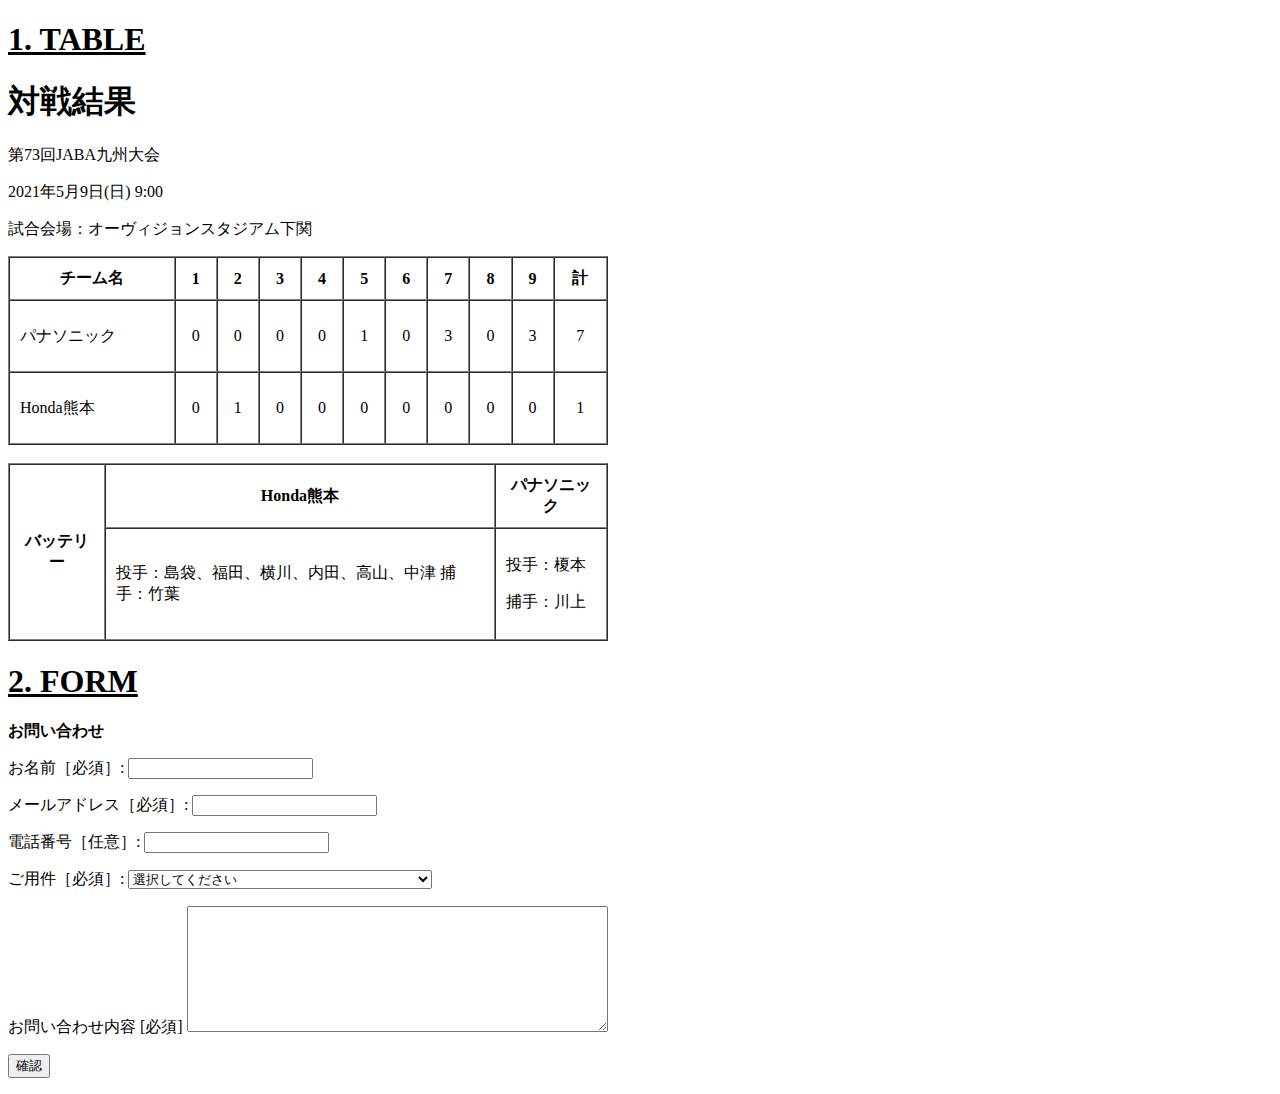
==== table-form/index.html @ 0fa005c1 "update" ====
<!DOCTYPE html>
<html lang="en">

<head>
    <title> Latihan 2</title>
</head>

<body>
    <div>
        <h1><u> 1. TABLE </u></h1>
        <h1> 対戦結果 </h1>
        <p>第73回JABA九州大会</p>
        <p> 2021年5月9日(日) 9:00 </p>
        <p>試合会場：オーヴィジョンスタジアム下関</p>
        <table border="1" width="600px" cellpadding="10px" cellspacing="0px">
            <thead>
                <tr>
                    <th rowspan="1"> チーム名 </th>
                    <th rowspan="1">1</th>
                    <th rowspan="1">2</th>
                    <th colspan="1">3</th>
                    <th colspan="1">4</th>
                    <th colspan="1">5</th>
                    <th colspan="1">6</th>
                    <th colspan="1">7</th>
                    <th colspan="1">8</th>
                    <th colspan="1">9</th>
                    <th colspan="1">計</th>
                </tr>
            </thead>
            <tbody>
                <tr>
                    <td>パナソニック </td>
                    <td>
                        <p style="text-align:center;">0</p>
                    </td>
                    <td>
                        <p style="text-align:center;">0</p>
                    </td>
                    <td>
                        <p style="text-align:center;">0</p>
                    </td>
                    <td>
                        <p style="text-align:center;">0</p>
                    </td>
                    <td>
                        <p style="text-align:center;">1</p>
                    </td>
                    <td>
                        <p style="text-align:center;">0</p>
                    </td>
                    <td>
                        <p style="text-align:center;">3</p>
                    </td>
                    <td>
                        <p style="text-align:center;">0</p>
                    </td>
                    <td>
                        <p style="text-align:center;">3</p>
                    </td>
                    <td>
                        <p style="text-align:center;">7</p>
                    </td>
                </tr>


                <tr>
                    <td>Honda熊本 </td>
                    <td>
                        <p style="text-align:center;">0</p>
                    </td>
                    <td>
                        <p style="text-align:center;">1</p>
                    </td>
                    <td>
                        <p style="text-align:center;">0</p>
                    </td>
                    <td>
                        <p style="text-align:center;">0</p>
                    </td>
                    <td>
                        <p style="text-align:center;">0</p>
                    </td>
                    <td>
                        <p style="text-align:center;">0</p>
                    </td>
                    <td>
                        <p style="text-align:center;">0</p>
                    </td>
                    <td>
                        <p style="text-align:center;">0</p>
                    </td>
                    <td>
                        <p style="text-align:center;">0</p>
                    </td>
                    <td>
                        <p style="text-align:center;">1</p>
                    </td>
                </tr>
            </tbody>

        </table>
    
    <br />
    <table border="1" width="600px" cellpadding="10px" cellspacing="0px">     
            <tr>
                <th rowspan="2">バッテリー</th>
                <th colspan="5">Honda熊本 </th>
                <th colspan="5">パナソニック</th>
            </tr>          
            <tr>
                <td colspan="5">投手：島袋、福田、横川、内田、高山、中津
                    捕手：竹葉
                </td>
                <td colspan="5">
                    <p>投手：榎本</p>
                    <p>捕手：川上</p>
                </td>
            </tr>
    </table>
</div>
<div>
    <h1><u> 2. FORM </b> </u></h1>
    <b>
        <p style="font: size 800px;">お問い合わせ </p>
    </b>
       <form> 
        <p>
            <label for="nama">お名前［必須］: </label>
            <input type="text" id="nama" name="nama"><br>
        <p>
            <label for="nama">メールアドレス［必須］: </label>
            <input type="text" id="nama" name="nama"><br>
        <p>
            <label for="nama">電話番号［任意］: </label>
            <input type="text" id="nama" name="nama"><br>
        </p>
        <p>
            <label for="pilih">ご用件［必須］: </label>
            <select id="pilih" name="pilih">
                <option value="1">選択してください</opiton>
                <option value="1">書籍についてのご質問(取次・書店様)</opiton>
                <option value="1">書籍についてのご質問(取次・書店様)</opiton>
                <option value="1">書籍についてのご質問(メディア関係者様) </opiton>
                <option value="1">アルバイト・パートに関するお問い合わせ</opiton>
                <option value="1">仕事のご依頼・お問い合わせ</opiton>
                <option value="1">外部スタッフのご希望(フリーの方、制作会社様)</opiton>
                <option value="1">その他のお問合せ</opiton>
            </select>

    <br>
  
    <div id="form-text">
        <label for="content">お問い合わせ内容 [必須]</label>
        <textarea rows="8" cols="50" name="お問い合わせ内容 [必須]"></textarea>
    </div>
    <p>
        <input type="submit" value="確認" /> </submit>
    </p>
</form>
</div>
</body>
</html>
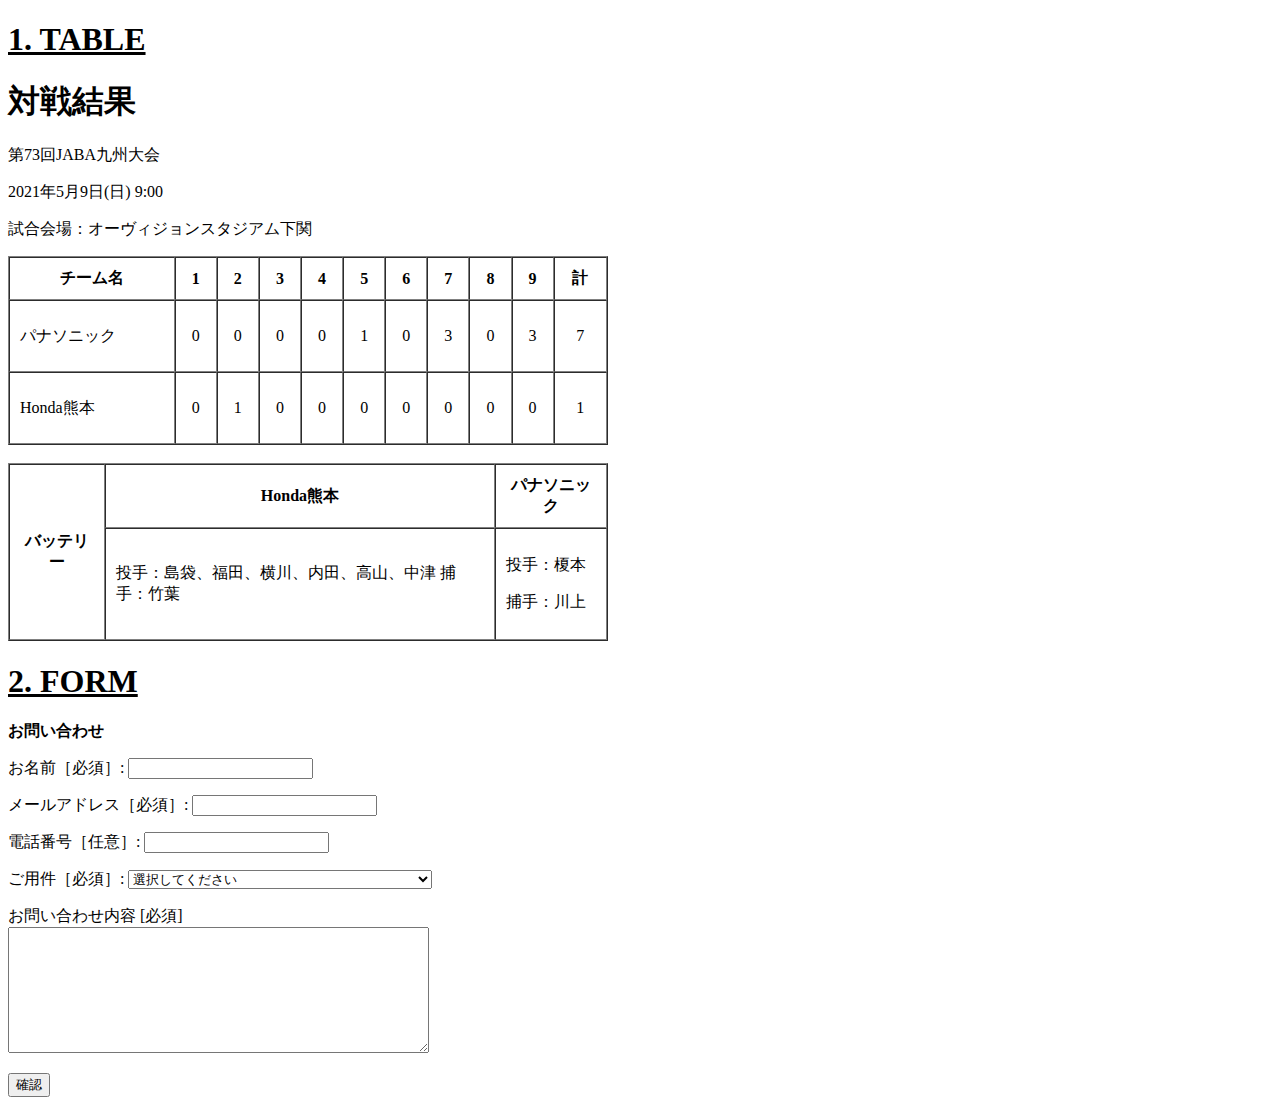
==== commit f59f7a66: "update" ====
--- a/table-form/index.html
+++ b/table-form/index.html
@@ -138,22 +138,21 @@
         <p>
             <label for="pilih">ご用件［必須］: </label>
             <select id="pilih" name="pilih">
-                <option value="1">選択してください</opiton>
+                <option value="1">選択してください</option>
+                <option value="1">書籍についてのご質問(取次・書店様)</option>
                 <option value="1">書籍についてのご質問(取次・書店様)</opiton>
-                <option value="1">書籍についてのご質問(取次・書店様)</opiton>
-                <option value="1">書籍についてのご質問(メディア関係者様) </opiton>
-                <option value="1">アルバイト・パートに関するお問い合わせ</opiton>
+                <option value="1">書籍についてのご質問(メディア関係者様) </option>
+                <option value="1">アルバイト・パートに関するお問い合わせ</option>
                 <option value="1">仕事のご依頼・お問い合わせ</opiton>
-                <option value="1">外部スタッフのご希望(フリーの方、制作会社様)</opiton>
-                <option value="1">その他のお問合せ</opiton>
+                <option value="1">外部スタッフのご希望(フリーの方、制作会社様)</option>
+                <option value="1">その他のお問合せ</option>
             </select>
-
-    <br>
-  
-    <div id="form-text">
+            </p>
+        <div id="form-text">
         <label for="content">お問い合わせ内容 [必須]</label>
+        <br>
         <textarea rows="8" cols="50" name="お問い合わせ内容 [必須]"></textarea>
-    </div>
+        </div>
     <p>
         <input type="submit" value="確認" /> </submit>
     </p>
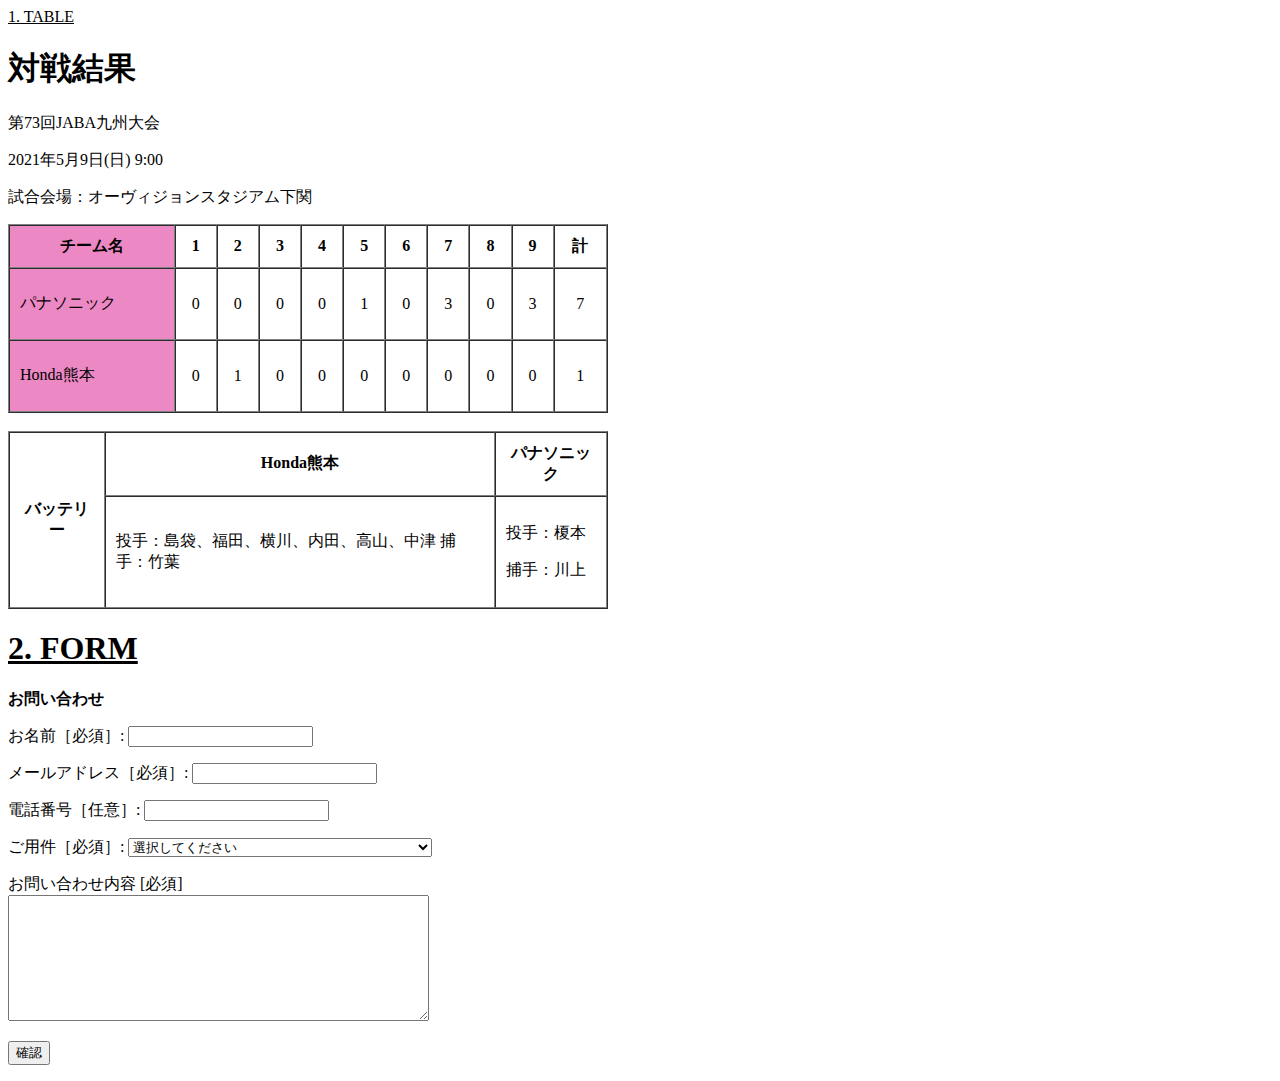
==== commit 233f8462: "update" ====
--- a/table-form/index.html
+++ b/table-form/index.html
@@ -1,18 +1,39 @@
 <!DOCTYPE html>
 <html lang="en">
+<head>
+        <meta charset="UTF-8">
+        <meta http-equiv="X-UA-Compatible" content="IE=edge">
+        <meta name="viewport" content="width=device-width, initial-scale=1.0">
+        <title>Tabel Form</title>
+        <style>
+        .container {
+             max-width: 800px;
+             width: 100px;
+             margin: 0 auto;
+             border: solid 1px #dedede
+             padding:10px
+        }
+     </style>
+     <link rel="stylesheet" href="../table-form/#style.css">
+</head>
+<body> 
 
-<head>
-    <title> Latihan 2</title>
-</head>
+<body id="table-form"
 
-<body>
-    <div>
-        <h1><u> 1. TABLE </u></h1>
+        <h2><u> 1. TABLE </u></h1>
         <h1> 対戦結果 </h1>
         <p>第73回JABA九州大会</p>
         <p> 2021年5月9日(日) 9:00 </p>
         <p>試合会場：オーヴィジョンスタジアム下関</p>
+        </div>
+           <div class="first-table"></div>
+
+           </div>
+        <table>
         <table border="1" width="600px" cellpadding="10px" cellspacing="0px">
+            <col span="1" style="background-color:rgb(236, 136, 195)">
+        <style> 
+        </style>
             <thead>
                 <tr>
                     <th rowspan="1"> チーム名 </th>
@@ -30,8 +51,8 @@
             </thead>
             <tbody>
                 <tr>
-                    <td>パナソニック </td>
-                    <td>
+                    <td>パナソニック</td>
+                        <td>
                         <p style="text-align:center;">0</p>
                     </td>
                     <td>
@@ -62,10 +83,8 @@
                         <p style="text-align:center;">7</p>
                     </td>
                 </tr>
-
-
                 <tr>
-                    <td>Honda熊本 </td>
+                    <td>Honda熊本</td>
                     <td>
                         <p style="text-align:center;">0</p>
                     </td>
@@ -98,9 +117,7 @@
                     </td>
                 </tr>
             </tbody>
-
         </table>
-    
     <br />
     <table border="1" width="600px" cellpadding="10px" cellspacing="0px">     
             <tr>
@@ -158,5 +175,4 @@
     </p>
 </form>
 </div>
-</body>
 </html>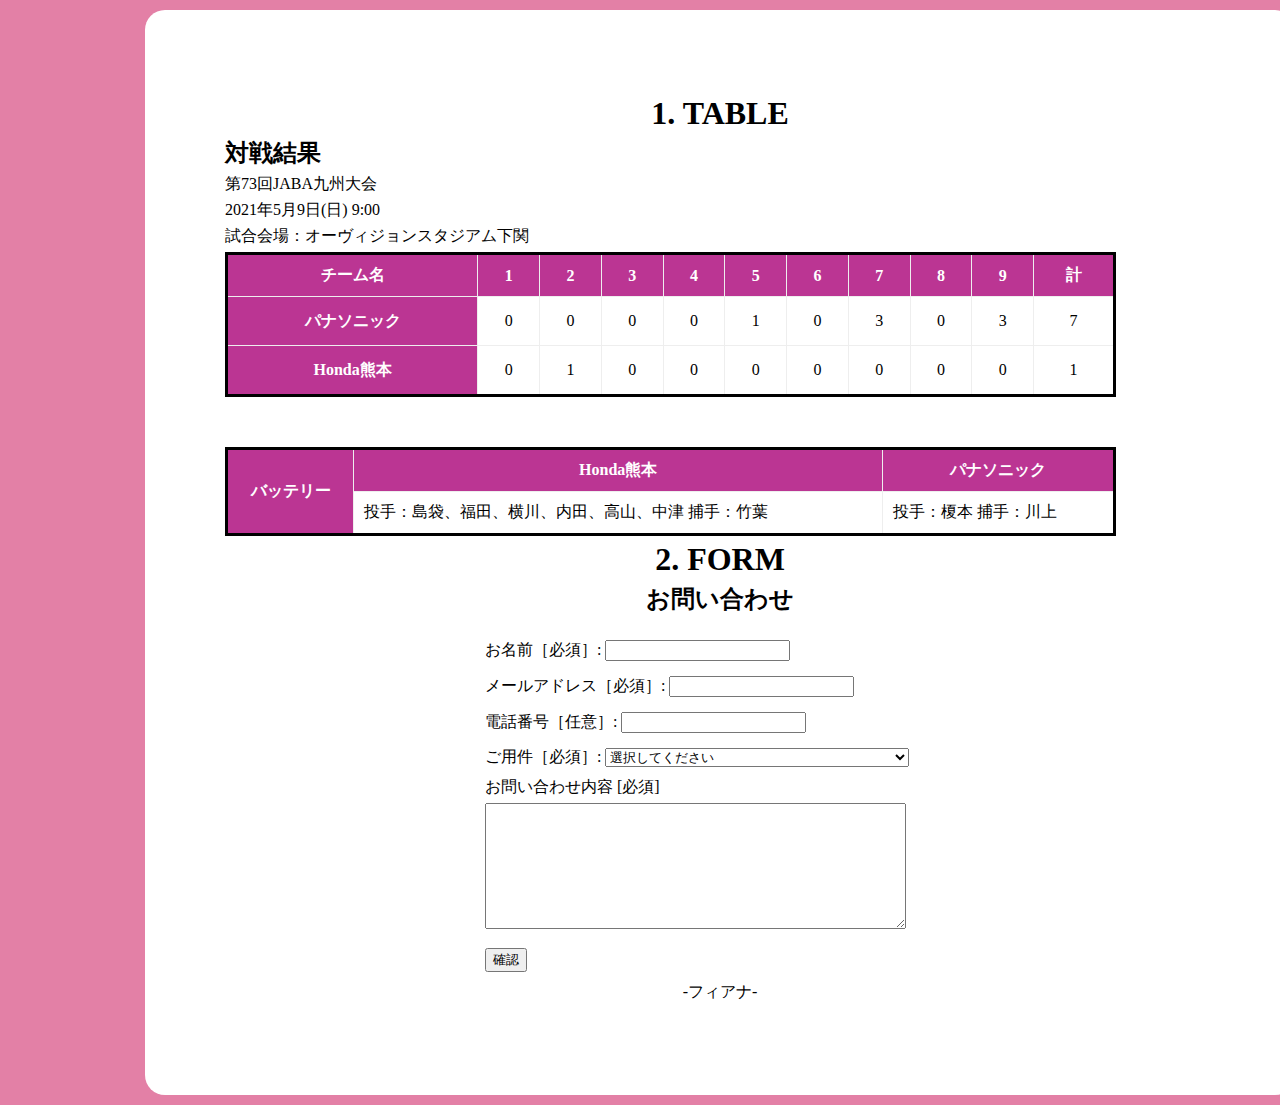
==== commit fcf80670: "table-form.update" ====
--- a/table-form/index.html
+++ b/table-form/index.html
@@ -5,53 +5,38 @@
         <meta http-equiv="X-UA-Compatible" content="IE=edge">
         <meta name="viewport" content="width=device-width, initial-scale=1.0">
         <title>Tabel Form</title>
-        <style>
-        .container {
-             max-width: 800px;
-             width: 100px;
-             margin: 0 auto;
-             border: solid 1px #dedede
-             padding:10px
-        }
-     </style>
-     <link rel="stylesheet" href="../table-form/#style.css">
+        <link rel="stylesheet" href="../table-form/style.css">
 </head>
-<body> 
-
-<body id="table-form"
-
-        <h2><u> 1. TABLE </u></h1>
-        <h1> 対戦結果 </h1>
-        <p>第73回JABA九州大会</p>
-        <p> 2021年5月9日(日) 9:00 </p>
-        <p>試合会場：オーヴィジョンスタジアム下関</p>
-        </div>
-           <div class="first-table"></div>
-
-           </div>
+<body id="all">
+    <div>
+        <body>
+            <div class="container">
+            <div class="table first">
+               <h1>1. TABLE</h1>
+                <h2> 対戦結果 </h2>
+                  <p>第73回JABA九州大会</p>
+                 <p> 2021年5月9日(日) 9:00 </p>
+                 <p>試合会場：オーヴィジョンスタジアム下関</p>
         <table>
-        <table border="1" width="600px" cellpadding="10px" cellspacing="0px">
-            <col span="1" style="background-color:rgb(236, 136, 195)">
-        <style> 
-        </style>
+        <table border="1" width="100%" cellpadding="10px" cellspacing="0px">
             <thead>
                 <tr>
-                    <th rowspan="1"> チーム名 </th>
-                    <th rowspan="1">1</th>
-                    <th rowspan="1">2</th>
-                    <th colspan="1">3</th>
-                    <th colspan="1">4</th>
-                    <th colspan="1">5</th>
-                    <th colspan="1">6</th>
-                    <th colspan="1">7</th>
-                    <th colspan="1">8</th>
-                    <th colspan="1">9</th>
-                    <th colspan="1">計</th>
+                    <th>チーム名 </th>
+                    <th>1</th>
+                    <th>2</th>
+                    <th>3</th>
+                    <th>4</th>
+                    <th>5</th>
+                    <th>6</th>
+                    <th>7</th>
+                    <th>8</th>
+                    <th>9</th>
+                    <th>計</th>
                 </tr>
             </thead>
             <tbody>
                 <tr>
-                    <td>パナソニック</td>
+                    <th>パナソニック</th>
                         <td>
                         <p style="text-align:center;">0</p>
                     </td>
@@ -84,7 +69,7 @@
                     </td>
                 </tr>
                 <tr>
-                    <td>Honda熊本</td>
+                    <th>Honda熊本</th>
                     <td>
                         <p style="text-align:center;">0</p>
                     </td>
@@ -116,31 +101,38 @@
                         <p style="text-align:center;">1</p>
                     </td>
                 </tr>
+             </div>
             </tbody>
         </table>
-    <br />
-    <table border="1" width="600px" cellpadding="10px" cellspacing="0px">     
-            <tr>
+    </div>
+    <tr>
+      <table>
+        <tbody>
+        <body id="table-second"> 
+            <div class="table-second">
+          <table border="1" width="80%" cellpadding="10px" cellspacing="0px">   
+               <tr>
                 <th rowspan="2">バッテリー</th>
                 <th colspan="5">Honda熊本 </th>
                 <th colspan="5">パナソニック</th>
-            </tr>          
-            <tr>
+            </tr>        
                 <td colspan="5">投手：島袋、福田、横川、内田、高山、中津
-                    捕手：竹葉
-                </td>
-                <td colspan="5">
-                    <p>投手：榎本</p>
-                    <p>捕手：川上</p>
-                </td>
-            </tr>
-    </table>
-</div>
+                    捕手：竹葉</td>
+                    <td colspan="5">
+                        投手：榎本
+                        捕手：川上</td>
+            </tr> 
+       </table>
+        </table>
+      </body>
+    </tbody>
 <div>
-    <h1><u> 2. FORM </b> </u></h1>
-    <b>
-        <p style="font: size 800px;">お問い合わせ </p>
-    </b>
+    <div class="form">
+    <h1> 2. FORM </h1>
+        <div class="toiawase">
+        <h2><p style="font: size 800px;">お問い合わせ </p></h2>
+        </div>
+        <div>
        <form> 
         <p>
             <label for="nama">お名前［必須］: </label>
@@ -173,6 +165,11 @@
     <p>
         <input type="submit" value="確認" /> </submit>
     </p>
-</form>
-</div>
+     <div class="foot">
+                         <div>-フィアナ-</div>
+    </div>
+   </div> 
+   </div>
+   </body>
+   </form>
 </html>--- a/table-form/style.css
+++ b/table-form/style.css
@@ -0,0 +1,79 @@
+@import url('https://fonts.googleapis.com/css2?family=Anton&family=Fjalla+One&family=Lobster&family=Oswald:wght@500&family=Secular+One&display=swap');
+* {
+    max-width: 990px;
+    margin: 0 auto;
+    margin-top: 5px;
+    margin-bottom: 5px;
+
+}
+#all {
+    background-color:rgb(227, 128, 166);
+    width: 990px;
+    margin:auto;
+    margin-top: 1px;
+    padding: auto;
+
+}
+.body {
+        text-align: center;
+        position: center;
+        margin: 100px;
+        height: auto;
+}
+.container {
+    background-position: center;
+    background-color: rgb(255, 255, 255);
+    width: 990px;
+    padding: 80px;
+    border-radius: 20px 
+}
+.container table {
+    width: 90%;
+    border: solid;
+    border-collapse: collapse;
+    display: table;
+    text-indent: initial;
+    margin: 0px;
+}
+.table-second {
+    padding: 10px;
+    margin-bottom: center;
+    max-width: 990px;
+}
+.table {
+    padding-bottom: 20px;
+    max-width: 990px;
+}
+th {
+    background-color: #bb3593;
+    color: white;
+}
+td {
+    background-color: #ffffff;
+}
+tr {
+    background-color: #ffffff;
+}
+form {
+      position: relative;
+}
+h2 {
+   position: center;
+}
+.toiawase{
+    text-align: center;
+}
+form { 
+    max-width: 990px;
+    margin-top: 0;
+    margin-bottom: 0px;
+    padding: 10px 260px 2px;
+    height: auto;
+}
+h1{
+    margin-top: 5px;
+    text-align: center;
+}
+.foot{
+    text-align: center;
+}
